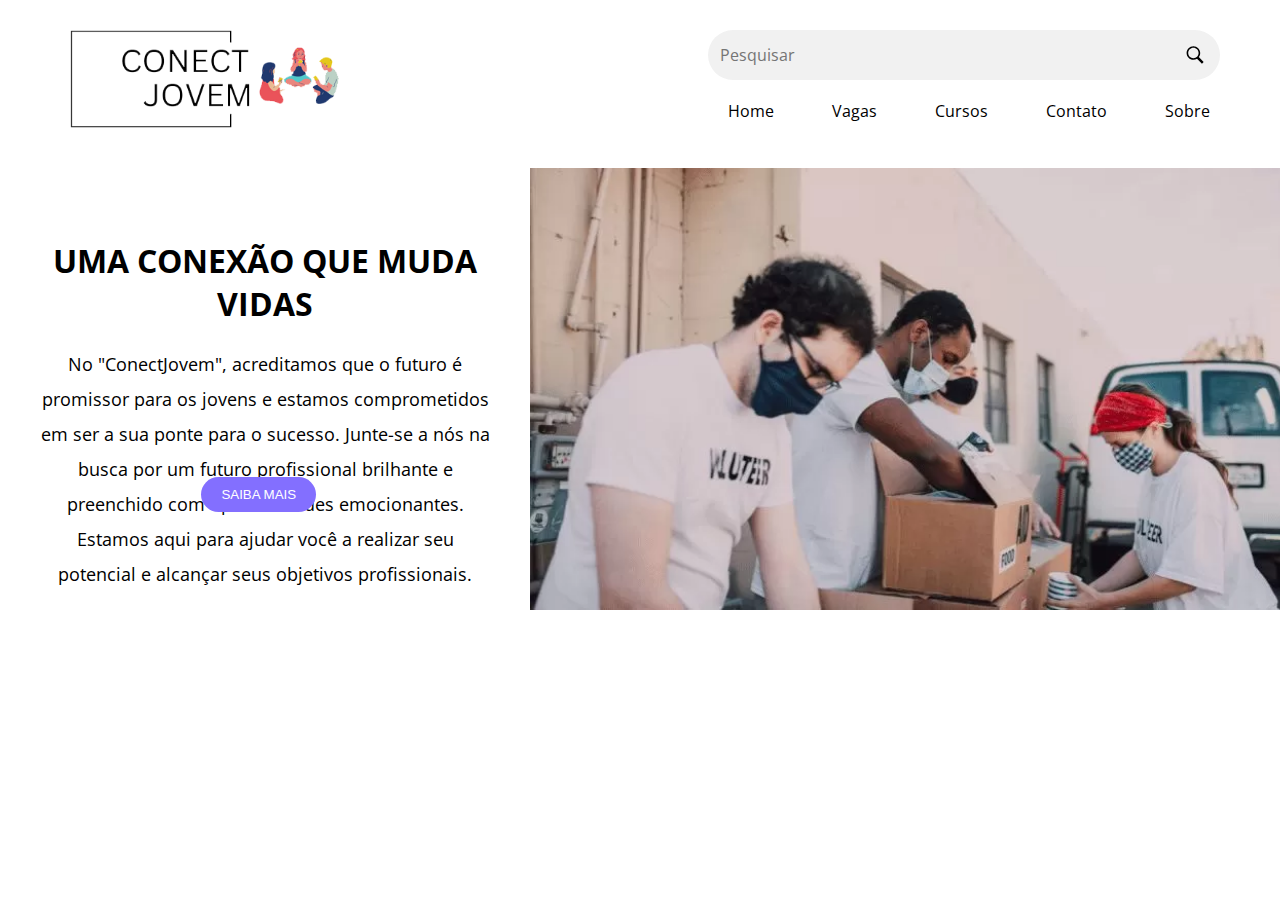
==== index.html @ df48bd21 "arrumando indexes" ====
<!DOCTYPE html>

<html lang="pt">
<head>
    <meta charset="utf-8">
    <meta http-equiv="X-UA-Compatible" content="IE-edge">
    <meta name="viewport" content="width-device-width, initial-scale=1.0">
    <title>Conexão Solidária</title>
    <link rel="stylesheet" href="css/cabecalho.css">
    <link rel="stylesheet" href="css/index.css">

     <!--bootstrap-->
     <link href="https://cdn.jsdelivr.net/npm/bootstrap@5.3.2/dist/css/bootstrap.min.css" rel="stylesheet" integrity="sha384-T3c6CoIi6uLrA9TneNEoa7RxnatzjcDSCmG1MXxSR1GAsXEV/Dwwykc2MPK8M2HN" crossorigin="anonymous">

</head>
<body>
    <header>
        <div class="div_cabecalho">
            <div class="div_logo">
                <img class="logo" src="img/logo-removebg.png" alt="logomarca">
            </div>
            <div class="search-menu">
                <div class="search-box">
                    <input type="text" class="search-txt" placeholder="Pesquisar">
                    <a href="#" class="search-btn">
                        <img src="img/lupa.svg" alt="icone_da_lupa" height="20" width="20">
                    </a>
                </div>
                <ul class="menu">
                  <li><a href="index.html">Home</a></li>
                  <li><a href="vagas.html">Vagas</a></li>
                  <li><a href="cursos.html">Cursos</a></li>
                  <li><a href="contato.html">Contato</a></li>
                  <li><a href="sobre.html">Sobre</a></li>
                </ul>
            </div>
        </div>
    </header>
    <section class="section-conteudo-home">
        <div class="conteudo-home-texto">
            <h1>UMA CONEXÃO QUE MUDA VIDAS</h1>
            <p>No "ConectJovem", acreditamos que o
                futuro é promissor para os jovens e
                estamos comprometidos em ser a sua
                ponte para o sucesso. Junte-se a nós na
                busca por um futuro profissional brilhante
                e preenchido com oportunidades
                emocionantes. Estamos aqui para ajudar
                você a realizar seu potencial e alcançar
                seus objetivos profissionais.
                </p>
                <a href="sobre.html"><button type="button" class="btn-saiba-mais">SAIBA MAIS</button></a>
            
        </div>
        <div class="conteudo-home-imagem">
            <img src="img/doacao_img.jpg.webp" alt="banner_ação_solidaria">
        </div>

    </section>

    <!--bootstrap-->
    <script src="https://cdn.jsdelivr.net/npm/bootstrap@5.3.2/dist/js/bootstrap.bundle.min.js" integrity="sha384-C6RzsynM9kWDrMNeT87bh95OGNyZPhcTNXj1NW7RuBCsyN/o0jlpcV8Qyq46cDfL" crossorigin="anonymous"></script>
    
  </body>

</html>
---- css/cabecalho.css ----
@import url('https://fonts.googleapis.com/css2?family=Corinthia:wght@700&family=Dancing+Script:wght@700&family=Montserrat:wght@300;400;700&family=Open+Sans:wght@300;400;700&family=Oswald:wght@400;700&display=swap');
*{
    box-sizing: border-box;
}

body {
    margin: 0;
    padding: 0;
    min-height: 100vh;
}
/* CSS DO CABEÇALHO DA PAGINA PRINCIPAL */
.div_cabecalho {
    display: flex;
    justify-content: space-between;
    margin:10px 40px 20px 40px;
}

.logo {
    margin: 20px 0px 0px 30px;
    width: 270px;
}

.search-menu {
    margin-top: 20px;
    margin-right: 20px;
    width: 40vw;
}

.search-box {
    align-items: center;
    background: #F1F1F1;
    border-radius: 40px;
    display: flex;
    height: 50px;
    justify-content: space-between;
    padding: 10px;
}

.search-txt {
    border: none;
    background: none;
    font-size: 16px;
    font-family: 'Open Sans';
    line-height: 30px;
    outline: none;
    width: 300px;
    transition: .5s;
}

.search-btn {
    border-radius: 50%;
    display: flex;
    align-items: center;
    justify-content: center;
    width: 30px;
    height: 30px;
    transition: .5s;
}

.search-box:hover > .search-btn {
    background: #099F19;
}

.menu {
    display: flex;
    justify-content: space-between;
    padding-left: 10px;
    list-style: none;
    font-family: 'Open Sans';
    margin-top:20px;
}

.menu a {
    text-decoration: none;
    border-radius: 30px;
    color: #000000;
    transition: .5s;
    padding: 5px 10px 5px 10px;
}

.menu a:hover {
    background: #703D12;
    color: #FFFFFF;
}
---- css/index.css ----
/* CSS DO CONTEÚDO DA PÁGINA PRINCIPAL */
.section-conteudo-home {
    display: flex; 
    flex-grow: 1;
    margin-top: 30px;

}

.conteudo-home-texto {
    padding-top: 50px;
    padding-left: 40px;
    padding-right: 40px;
    position: relative;
}

.conteudo-home-texto h1 {
    text-align: center;
    font-family: 'Open Sans';
    font-weight: bold;
}

.conteudo-home-texto p {
    font-family: 'Open Sans';
    color: #000000;
    font-size: 18px;
    text-align: center;
    line-height: 35px;
}

.conteudo-home-imagem img {
    height: 100%;
}

.btn-saiba-mais {
    background: #836FFF;
    border: none;
    border-radius: 30px;
    color: #FFFFFF;
    cursor: pointer;
    padding: 10px 20px 10px 20px;
    position: absolute;
    left: 38%;
    top:70%;  
    transition: .5s;
}

.btn-saiba-mais:hover {
    background: #0000CD;
}
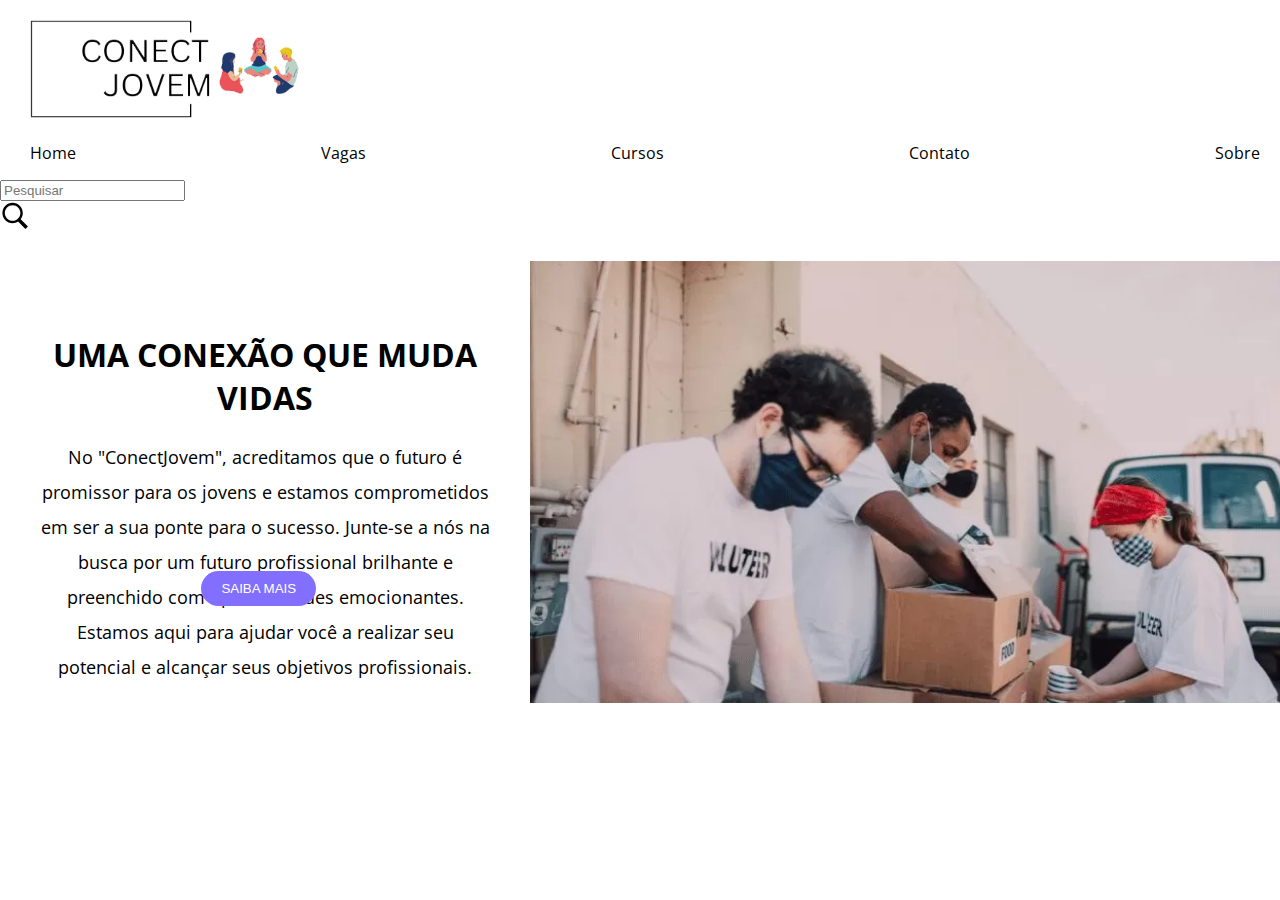
==== commit 39754e99: "terminado cabeçalho" ====
--- a/index.html
+++ b/index.html
@@ -14,25 +14,30 @@
 
 </head>
 <body>
-    <header>
-        <div class="div_cabecalho">
-            <div class="div_logo">
-                <img class="logo" src="img/logo-removebg.png" alt="logomarca">
-            </div>
-            <div class="search-menu">
-                <div class="search-box">
-                    <input type="text" class="search-txt" placeholder="Pesquisar">
-                    <a href="#" class="search-btn">
-                        <img src="img/lupa.svg" alt="icone_da_lupa" height="20" width="20">
-                    </a>
+    <header class="p-3 text-bg-white">
+        <div class="container">
+            <div class="d-flex flex-wrap align-items-center justify-content-center justify-content-lg-start">
+
+                <a class="d-flex align-items-center mb-2 mb-lg-0 text-white text-decoration-none">
+                    <img class="logo" src="img/logo-removebg.png" alt="logomarca">
+                </a>
+
+                    <ul class="nav col-12 col-lg-auto me-lg-auto mb-2 justify-content-center mb-md-0 menu">
+                      <li><a class="nav-link px-2 text-black" href="index.html">Home</a></li>
+                      <li><a class="nav-link px-2 text-black" href="vagas.html">Vagas</a></li>
+                      <li><a class="nav-link px-2 text-black" href="cursos.html">Cursos</a></li>
+                      <li><a class="nav-link px-2 text-black" href="contato.html">Contato</a></li>
+                      <li><a class="nav-link px-2 text-black" href="sobre.html">Sobre</a></li>
+                    </ul>
+
+                    <form class="col-10 col-lg-auto mb-3 mb-lg-0 me-lg-3" role="search">
+                        <input type="text" class="form-control form-control-dark text-bg-transparent bg-transparent" placeholder="Pesquisar">
+                        
+                    </form>
+
+                    <a href="#" class="text-end search-btn"> <img src="img/lupa.svg"/></a>
+
                 </div>
-                <ul class="menu">
-                  <li><a href="index.html">Home</a></li>
-                  <li><a href="vagas.html">Vagas</a></li>
-                  <li><a href="cursos.html">Cursos</a></li>
-                  <li><a href="contato.html">Contato</a></li>
-                  <li><a href="sobre.html">Sobre</a></li>
-                </ul>
             </div>
         </div>
     </header>
--- a/css/cabecalho.css
+++ b/css/cabecalho.css
@@ -48,13 +48,10 @@
 }
 
 .search-btn {
-    border-radius: 50%;
     display: flex;
-    align-items: center;
     justify-content: center;
     width: 30px;
     height: 30px;
-    transition: .5s;
 }
 
 .search-box:hover > .search-btn {
@@ -72,13 +69,17 @@
 
 .menu a {
     text-decoration: none;
-    border-radius: 30px;
+    border-radius: 4px;
     color: #000000;
     transition: .5s;
     padding: 5px 10px 5px 10px;
+    margin:10px;
 }
 
 .menu a:hover {
-    background: #703D12;
-    color: #FFFFFF;
+    border: 1;
+    border-radius: 5px;
+    background: rgb(204,254,216);
+    background: linear-gradient(90deg, rgba(204,254,216,1) 0%, rgba(149,186,254,1) 100%);
+    cursor: pointer;
 }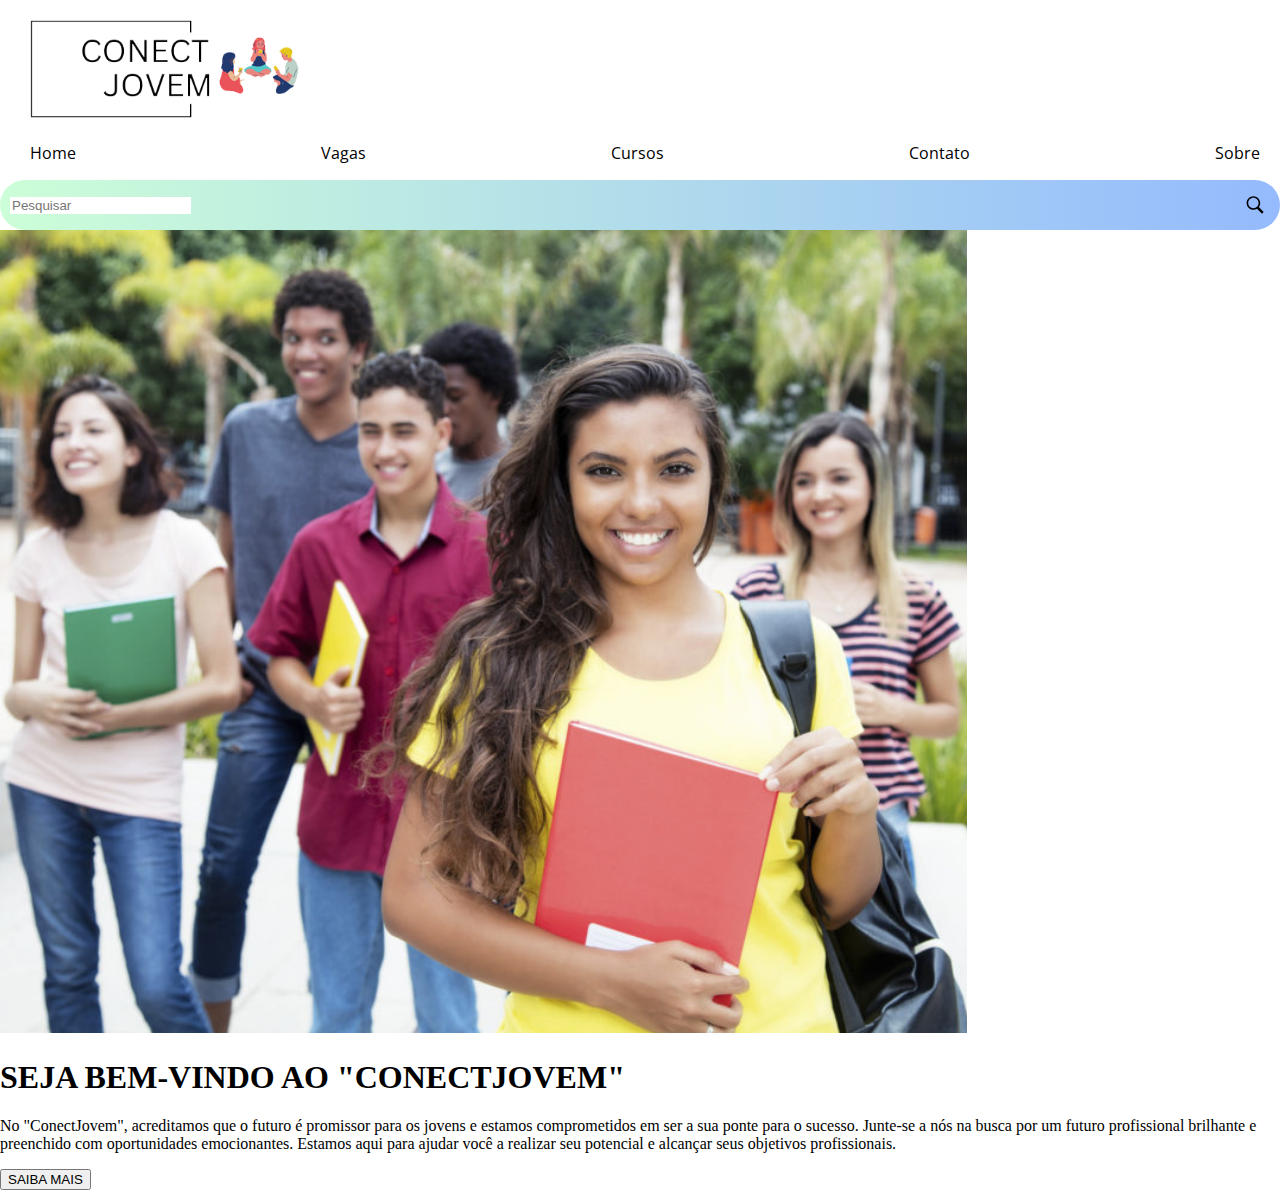
==== commit 1fa72262: "terminado a 1ª versão" ====
--- a/index.html
+++ b/index.html
@@ -30,35 +30,46 @@
                       <li><a class="nav-link px-2 text-black" href="sobre.html">Sobre</a></li>
                     </ul>
 
-                    <form class="col-10 col-lg-auto mb-3 mb-lg-0 me-lg-3" role="search">
-                        <input type="text" class="form-control form-control-dark text-bg-transparent bg-transparent" placeholder="Pesquisar">
-                        
-                    </form>
-
-                    <a href="#" class="text-end search-btn"> <img src="img/lupa.svg"/></a>
+                    <div class="search-box">
+                        <form class="col-lg-auto mb-lg-0 me-lg-3" role="search">
+                            <input type="text" class="form-control text-bg-transparent bg-transparent" placeholder="Pesquisar">
+                        </form>
+    
+                        <a href="#" class="text-end search-btn"> <img src="img/lupa.svg"/></a>
+                    </div>
 
                 </div>
             </div>
         </div>
     </header>
-    <section class="section-conteudo-home">
-        <div class="conteudo-home-texto">
-            <h1>UMA CONEXÃO QUE MUDA VIDAS</h1>
-            <p>No "ConectJovem", acreditamos que o
-                futuro é promissor para os jovens e
-                estamos comprometidos em ser a sua
-                ponte para o sucesso. Junte-se a nós na
-                busca por um futuro profissional brilhante
-                e preenchido com oportunidades
-                emocionantes. Estamos aqui para ajudar
-                você a realizar seu potencial e alcançar
-                seus objetivos profissionais.
-                </p>
-                <a href="sobre.html"><button type="button" class="btn-saiba-mais">SAIBA MAIS</button></a>
+
+    <section class="container col-xxl-12 px-4 py-3">
+        <div class="row flex-lg-row-reverse align-items-center g-5">
+            <div class="col-10 col-sm-8 col-lg-6">
+                <img src="img/img-para-home.png" class="d-block mx-lg-auto img-fluid" alt="banner_ação_solidaria">
+            </div>
+
+            <div class="col-lg-6">
+                <h1 class="display-10 fw-bold text-body-emphasis lh-1 mb-5">
+                    SEJA BEM-VINDO AO
+                    "CONECTJOVEM"
+                </h1>
+                <p class="lead mb-5">No "ConectJovem", acreditamos que o
+                    futuro é promissor para os jovens e
+                    estamos comprometidos em ser a sua
+                    ponte para o sucesso. Junte-se a nós na
+                    busca por um futuro profissional brilhante
+                    e preenchido com oportunidades
+                    emocionantes. Estamos aqui para ajudar
+                    você a realizar seu potencial e alcançar
+                    seus objetivos profissionais.
+                    </p>
+                    <div class="d-grid gap-1 d-md-flex justify-content-md-start">
+                        <a href="sobre.html"><button type="button" class="btn btn-primary btn-lg px-4 me-md-2">SAIBA MAIS</button></a>
+                    </div>
+                
+            </div>
             
-        </div>
-        <div class="conteudo-home-imagem">
-            <img src="img/doacao_img.jpg.webp" alt="banner_ação_solidaria">
         </div>
 
     </section>
--- a/css/cabecalho.css
+++ b/css/cabecalho.css
@@ -27,13 +27,21 @@
 }
 
 .search-box {
-    align-items: center;
-    background: #F1F1F1;
+    background: rgb(204,254,216);
+    background: linear-gradient(90deg, rgba(204,254,216,1) 0%, rgba(149,186,254,1) 100%);
     border-radius: 40px;
-    display: flex;
+    display: flex !important;
     height: 50px;
     justify-content: space-between;
+    align-items: center !important;
     padding: 10px;
+}
+
+.search-box input{
+    border:0;
+}
+.search-box input:focus{
+    border:0 !important;
 }
 
 .search-txt {
@@ -52,11 +60,15 @@
     justify-content: center;
     width: 30px;
     height: 30px;
+    padding:5px;
+    border-radius:50px;
+    transition: 0.2s;
 }
 
 .search-box:hover > .search-btn {
-    background: #099F19;
+    padding:2px;
 }
+
 
 .menu {
     display: flex;
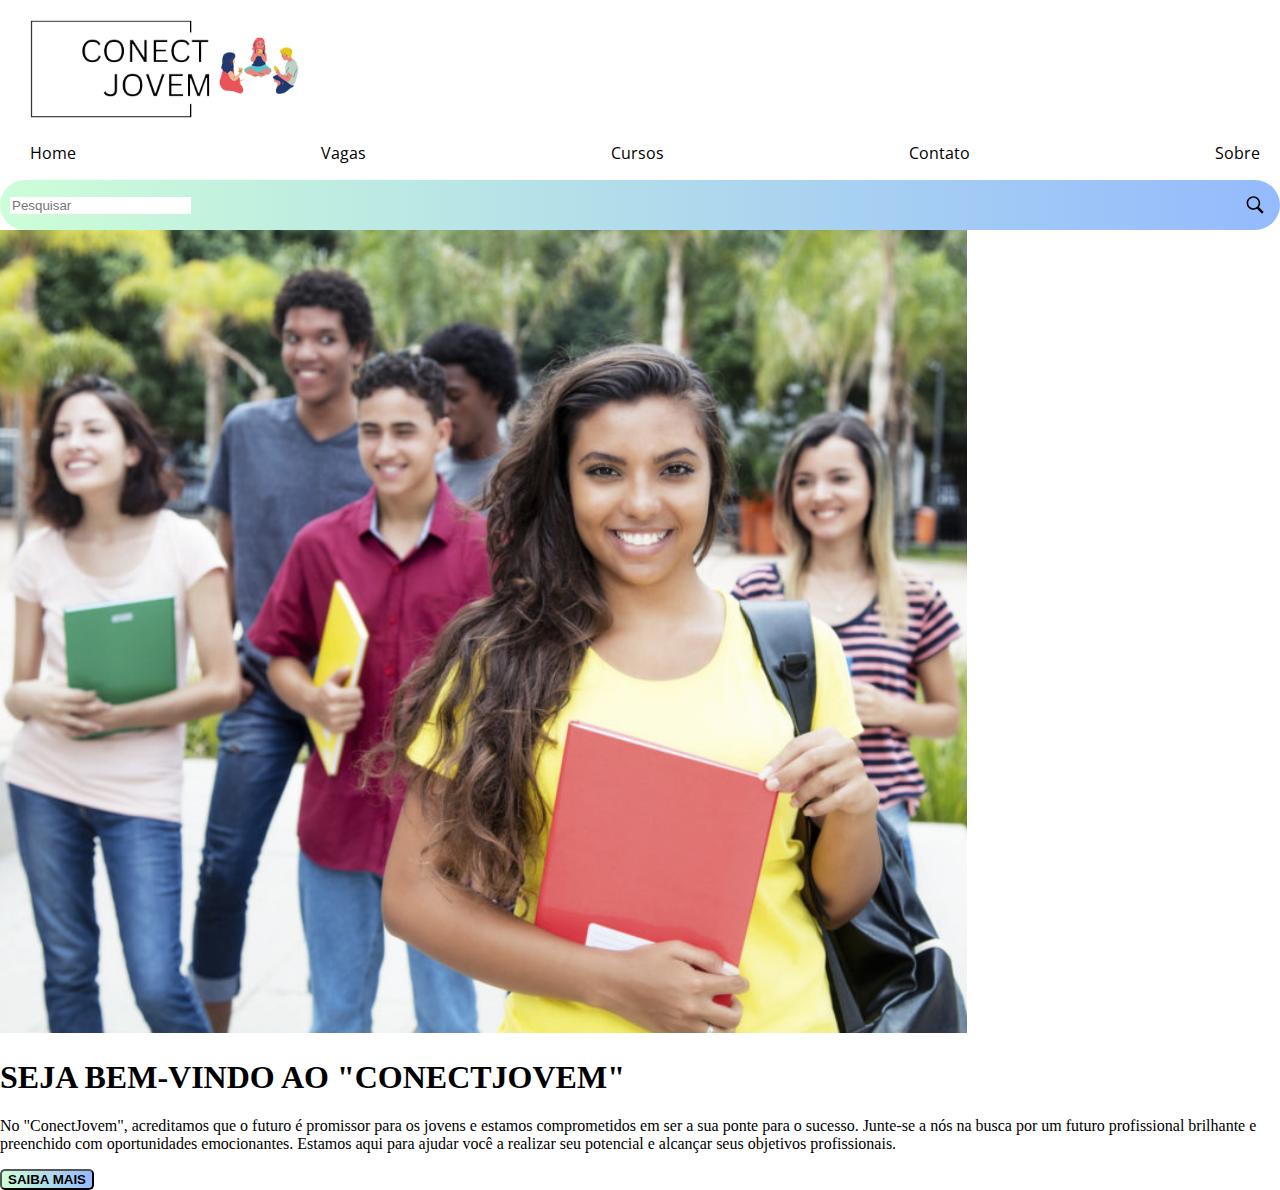
==== commit d7e297e4: "ajustes front end" ====
--- a/index.html
+++ b/index.html
@@ -65,7 +65,7 @@
                     seus objetivos profissionais.
                     </p>
                     <div class="d-grid gap-1 d-md-flex justify-content-md-start">
-                        <a href="sobre.html"><button type="button" class="btn btn-primary btn-lg px-4 me-md-2">SAIBA MAIS</button></a>
+                        <a href="sobre.html"><button type="button" class="btn btn-primary btn-lg px-4 me-md-2 btn-saiba-mais">SAIBA MAIS</button></a>
                     </div>
                 
             </div>
--- a/css/index.css
+++ b/css/index.css
@@ -32,20 +32,14 @@
 }
 
 .btn-saiba-mais {
-    background: #836FFF;
-    border: none;
-    border-radius: 30px;
-    color: #FFFFFF;
+    border: 0.5;
+    border-radius: 5px;
+    background: rgb(204,254,216);
+    background: linear-gradient(90deg, rgba(204,254,216,1) 0%, rgba(149,186,254,1) 100%);
     cursor: pointer;
-    padding: 10px 20px 10px 20px;
-    position: absolute;
-    left: 38%;
-    top:70%;  
-    transition: .5s;
-}
-
-.btn-saiba-mais:hover {
-    background: #0000CD;
+    font-weight: bold;
+    transition: 0.3s;
+    color:black !important;
 }
 
 
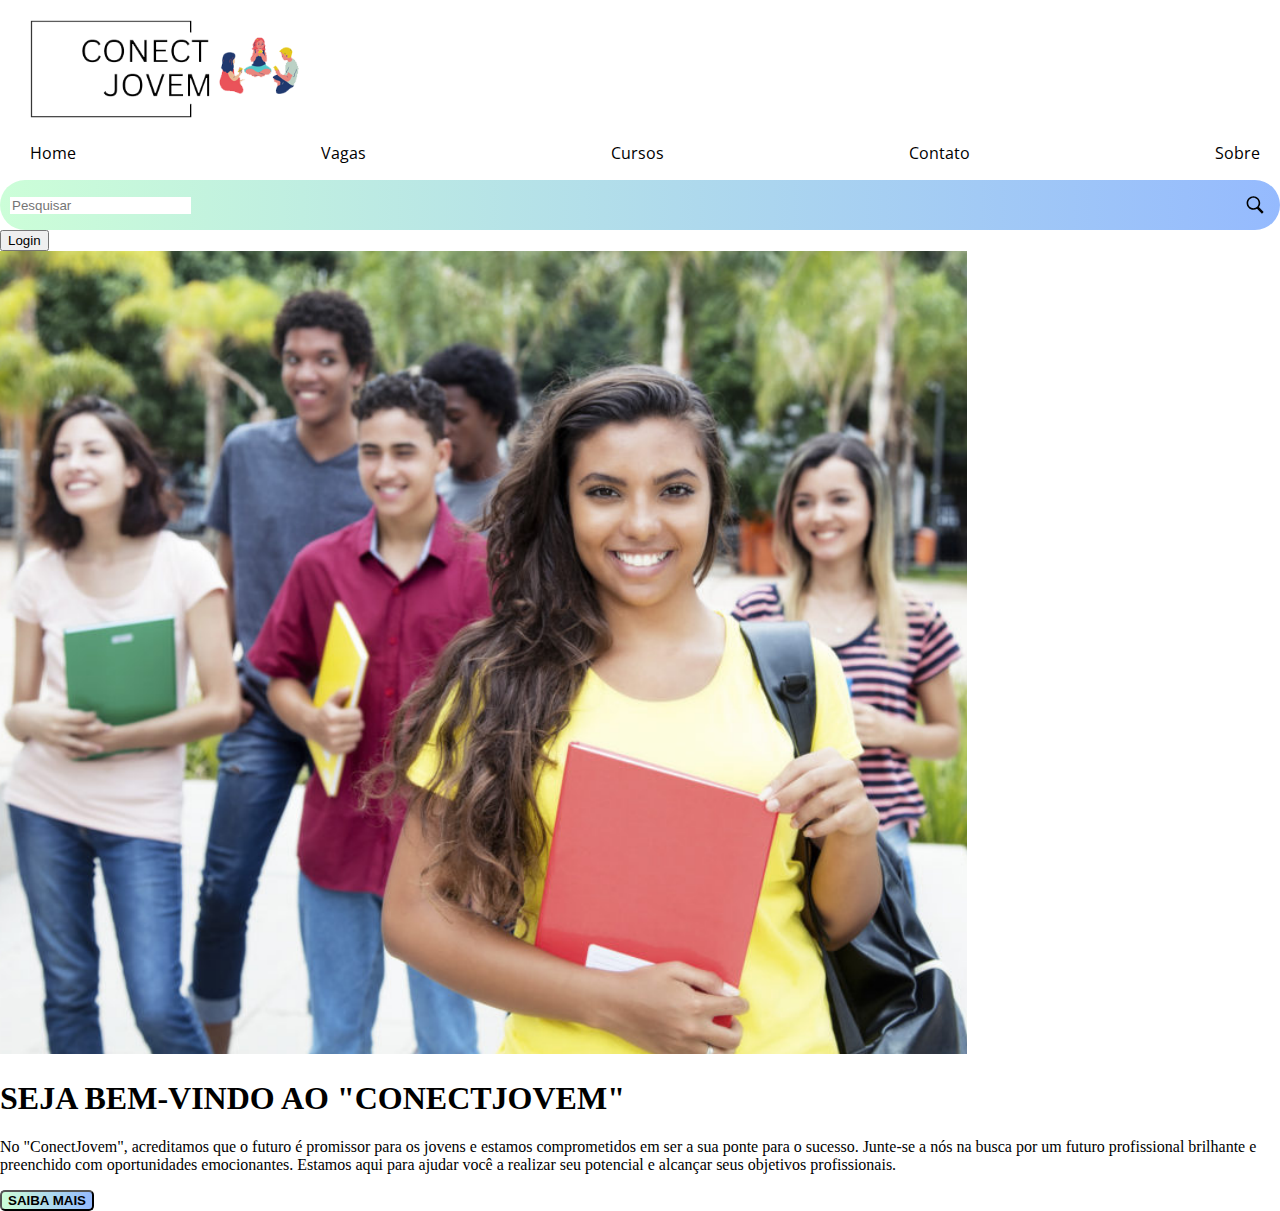
==== commit 79546d01: "Tela de autenticação" ====
--- a/index.html
+++ b/index.html
@@ -26,7 +26,7 @@
                       <li><a class="nav-link px-2 text-black" href="index.html">Home</a></li>
                       <li><a class="nav-link px-2 text-black" href="vagas.html">Vagas</a></li>
                       <li><a class="nav-link px-2 text-black" href="cursos.html">Cursos</a></li>
-                      <li><a class="nav-link px-2 text-black" href="contato.html">Contato</a></li>
+                      <li><a class="nav-link px-2 text-black" href="contato.php">Contato</a></li>
                       <li><a class="nav-link px-2 text-black" href="sobre.html">Sobre</a></li>
                     </ul>
 
@@ -36,6 +36,9 @@
                         </form>
     
                         <a href="#" class="text-end search-btn"> <img src="img/lupa.svg"/></a>
+                    </div>
+                    <div class="col-lg-auto mb-lg-0 me-lg-3">
+                        <a href="tela-de-login.html"><button type="button" class="form-control text-bg-transparent bg-transparent">Login</button></a>
                     </div>
 
                 </div>
--- a/css/cabecalho.css
+++ b/css/cabecalho.css
@@ -27,7 +27,7 @@
 }
 
 .search-box {
-    background: rgb(204,254,216);
+    background: rgb(3, 3, 3);
     background: linear-gradient(90deg, rgba(204,254,216,1) 0%, rgba(149,186,254,1) 100%);
     border-radius: 40px;
     display: flex !important;
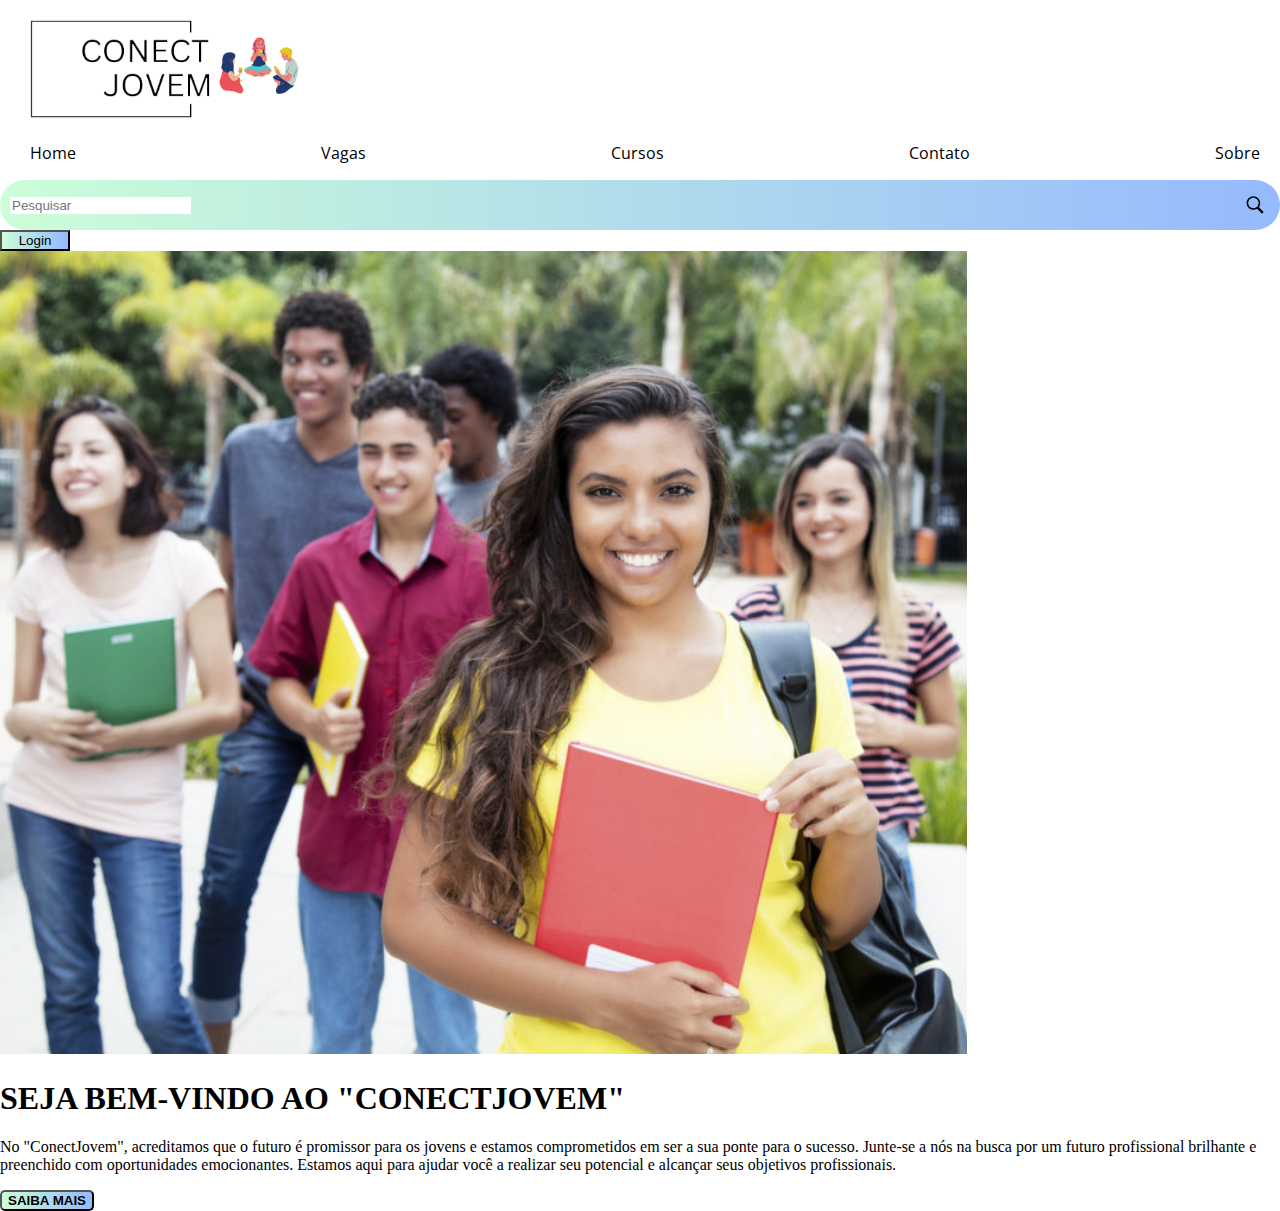
==== commit 0a6150b6: "tela-autenticacao ok e melhorias front-end" ====
--- a/index.html
+++ b/index.html
@@ -37,8 +37,10 @@
     
                         <a href="#" class="text-end search-btn"> <img src="img/lupa.svg"/></a>
                     </div>
-                    <div class="col-lg-auto mb-lg-0 me-lg-3">
-                        <a href="tela-de-login.html"><button type="button" class="form-control text-bg-transparent bg-transparent">Login</button></a>
+                    <div class="col-lg-auto mb-lg-0 me-lg-3 mx-3">
+                        <a href="tela-de-login.html" class="text-decoration-none">
+                            <button type="button" class="form-control text-bg-transparent" id="btn-login">Login</button>
+                        </a>
                     </div>
 
                 </div>
--- a/css/cabecalho.css
+++ b/css/cabecalho.css
@@ -94,4 +94,30 @@
     background: rgb(204,254,216);
     background: linear-gradient(90deg, rgba(204,254,216,1) 0%, rgba(149,186,254,1) 100%);
     cursor: pointer;
-}+}
+
+
+#btn-login{
+    width:70px;
+    background: rgb(204, 207, 254);
+    background: linear-gradient(90deg, rgba(204,254,216,1) 0%, rgba(149,186,254,1) 100%);
+    border-color:none;
+}
+
+#btn-login:hover{
+    font-weight: 600;
+}
+
+body::-webkit-scrollbar {
+    width: 1em;
+}
+ 
+body::-webkit-scrollbar-track {
+    -webkit-box-shadow: inset 0 0 6px rgba(0,0,0,0.3);
+}
+ 
+body::-webkit-scrollbar-thumb {
+  background-color: darkgrey;
+  outline: 1px solid slategrey;
+}
+
